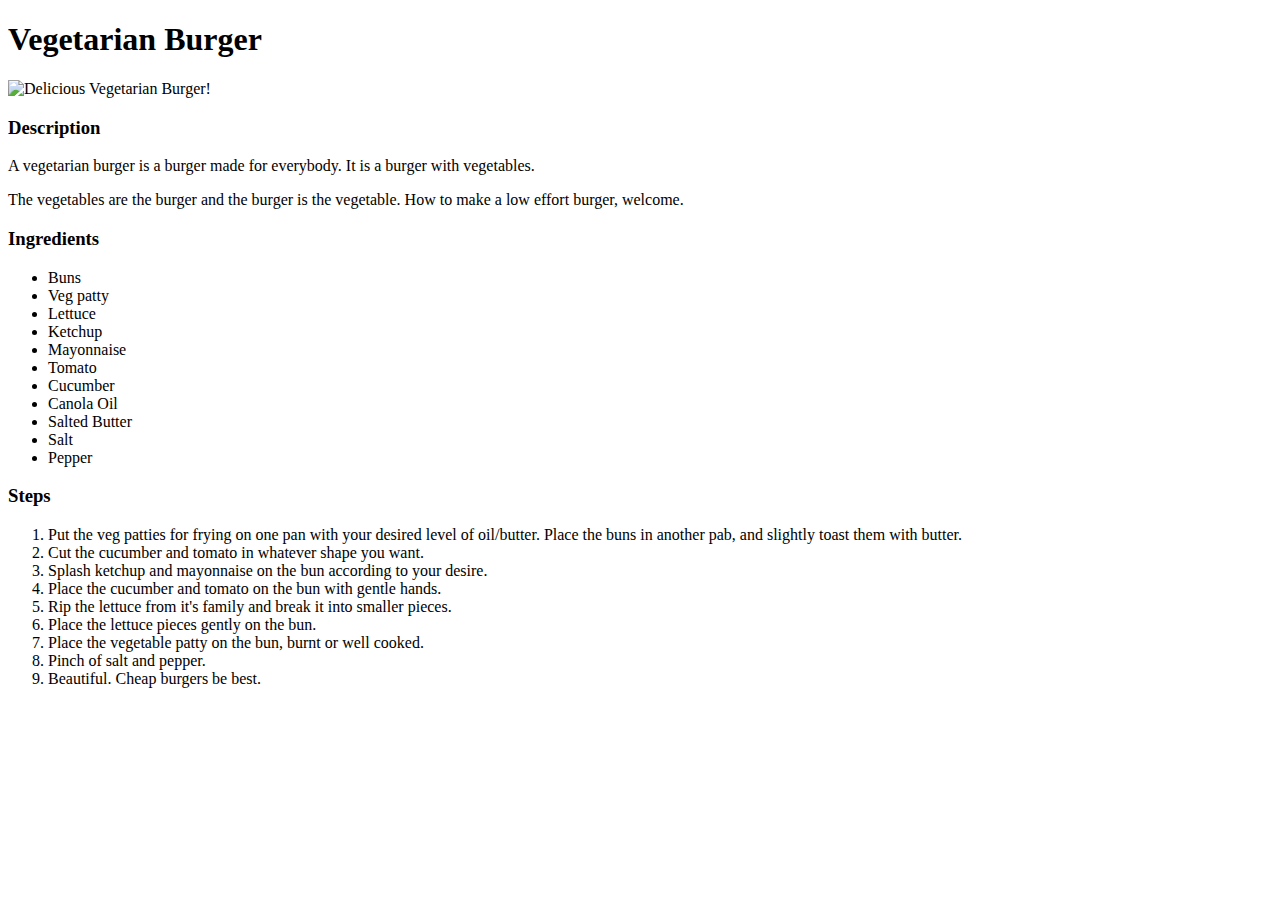
==== recipes/burger.html @ ff8b6b18 "Add basic page layout" ====
<!DOCTYPE html>
<html lang="en">
<head>
    <meta charset="UTF-8">
    <meta http-equiv="X-UA-Compatible" content="IE=edge">
    <meta name="viewport" content="width=device-width, initial-scale=1.0">
    <title>Document</title>
</head>
<body>
    <h1>Vegetarian Burger</h1>
    <img src="../odin-recipes/Veggie-Burgers_9a.webp" alt="Delicious Vegetarian Burger!">
    <h3>Description</h3>
    <p>A vegetarian burger is a burger made for everybody. It is a burger with vegetables.</p>
    <p>The vegetables are the burger and the burger is the vegetable. How to make a low effort burger, welcome.</p>
    <h3>Ingredients</h3>
    <ul>
        <li>Buns</li>
        <li>Veg patty</li>
        <li>Lettuce</li>
        <li>Ketchup</li>
        <li>Mayonnaise</li>
        <li>Tomato</li>
        <li>Cucumber</li>
        <li>Canola Oil</li>
        <li>Salted Butter</li>
        <li>Salt</li>
        <li>Pepper</li>
    </ul>

    <h3>Steps</h3>
    <ol>
        <li>Put the veg patties for frying on one pan with your desired level of oil/butter. Place the buns in another pab, and slightly toast them with butter.</li>
        <li>Cut the cucumber and tomato in whatever shape you want.</li>
        <li>Splash ketchup and mayonnaise on the bun according to your desire.</li>
        <li>Place the cucumber and tomato on the bun with gentle hands.</li>
        <li>Rip the lettuce from it's family and break it into smaller pieces.</li>
        <li>Place the lettuce pieces gently on the bun.</li>
        <li>Place the vegetable patty on the bun, burnt or well cooked.</li>
        <li>Pinch of salt and pepper.</li>
        <li>Beautiful. Cheap burgers be best.</li>
    </ol>
</body>
</html>
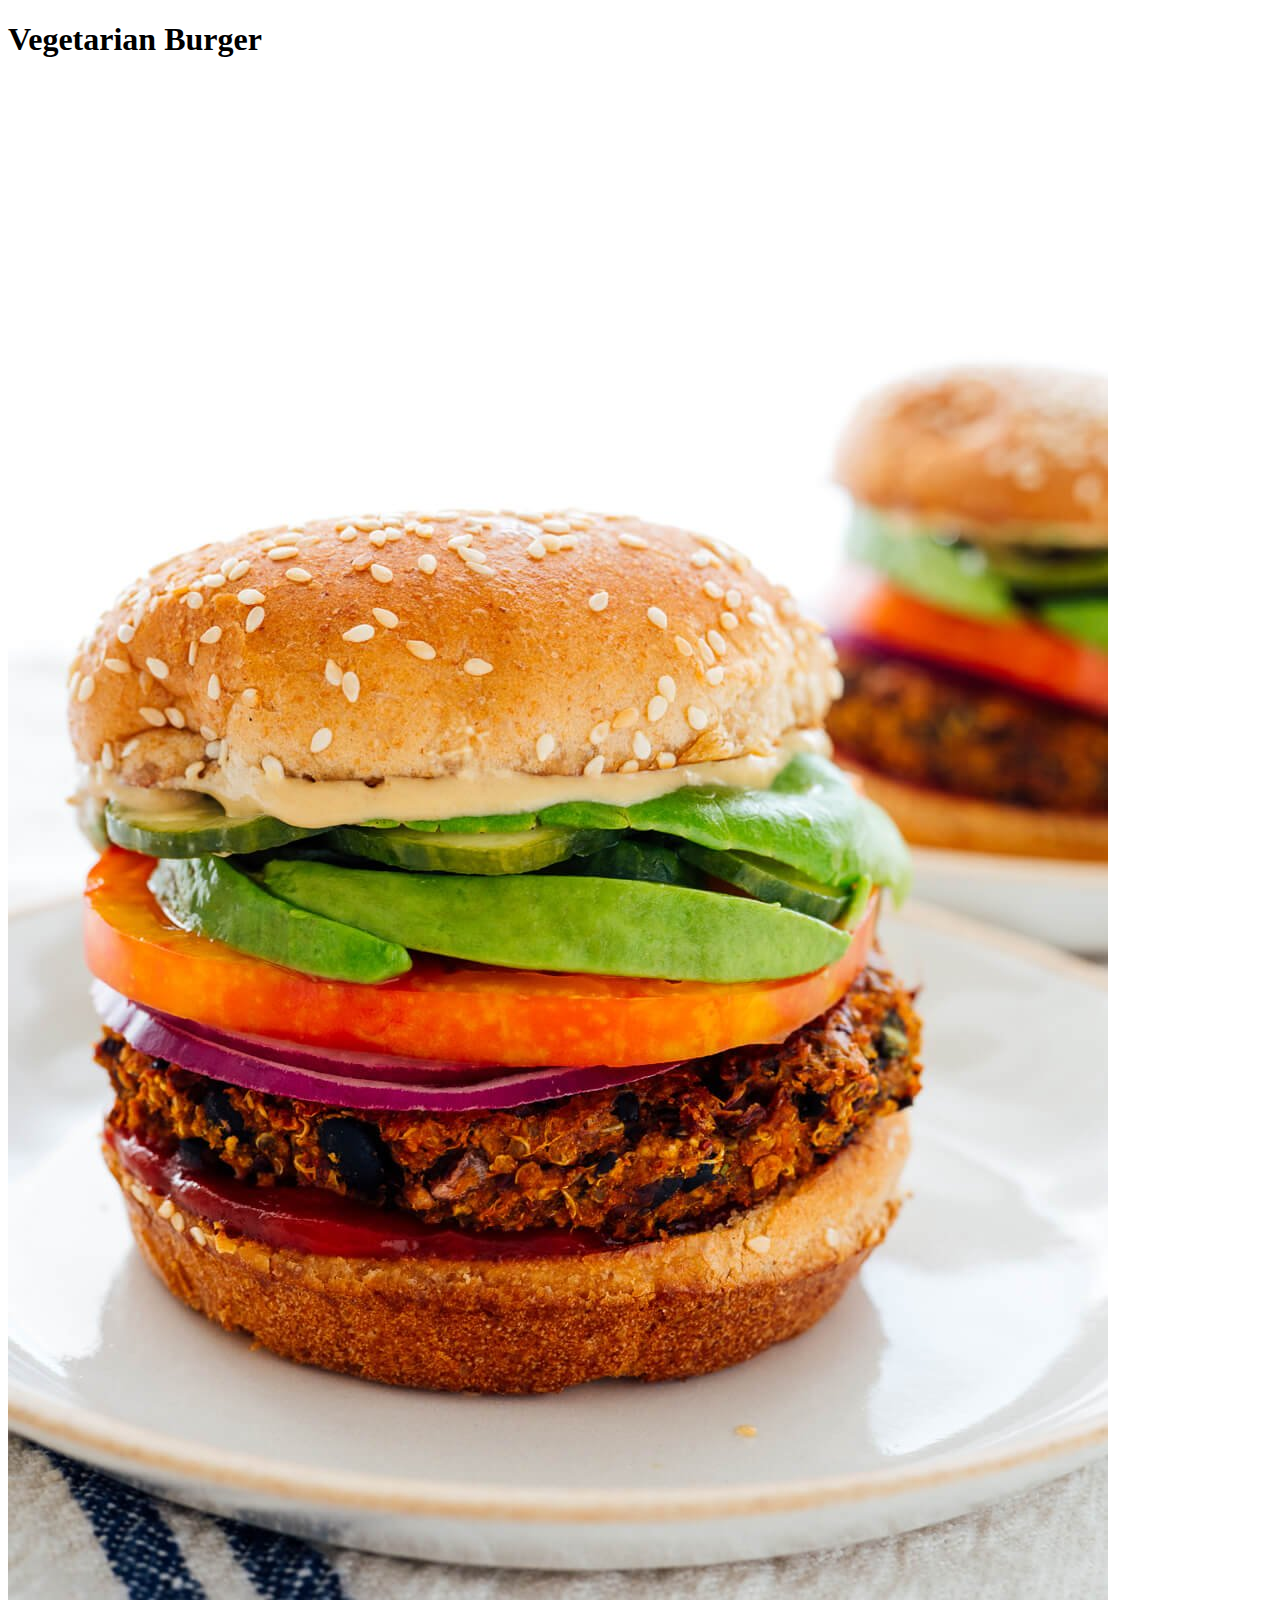
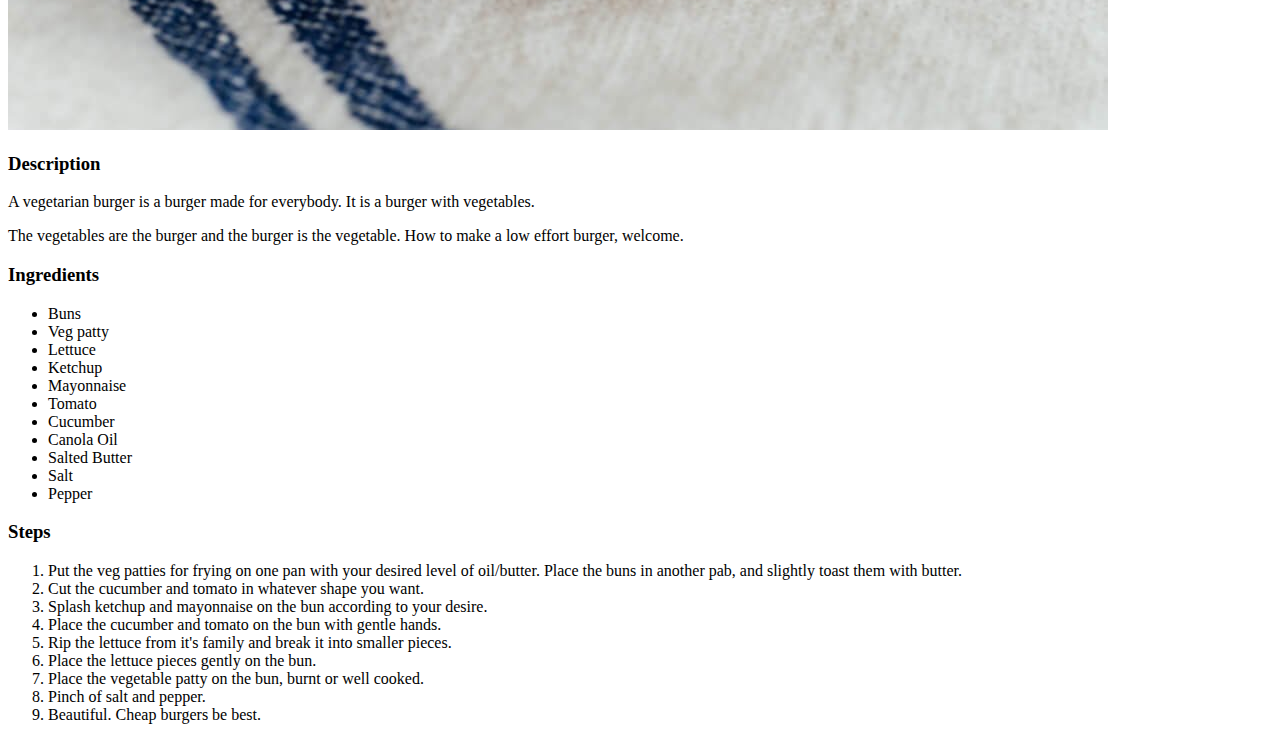
==== commit a596649c: "Correct image names" ====
--- a/recipes/burger.html
+++ b/recipes/burger.html
@@ -8,7 +8,7 @@
 </head>
 <body>
     <h1>Vegetarian Burger</h1>
-    <img src="../odin-recipes/Veggie-Burgers_9a.webp" alt="Delicious Vegetarian Burger!">
+    <img src="../burger.jpg" alt="Delicious Vegetarian Burger!">
     <h3>Description</h3>
     <p>A vegetarian burger is a burger made for everybody. It is a burger with vegetables.</p>
     <p>The vegetables are the burger and the burger is the vegetable. How to make a low effort burger, welcome.</p>
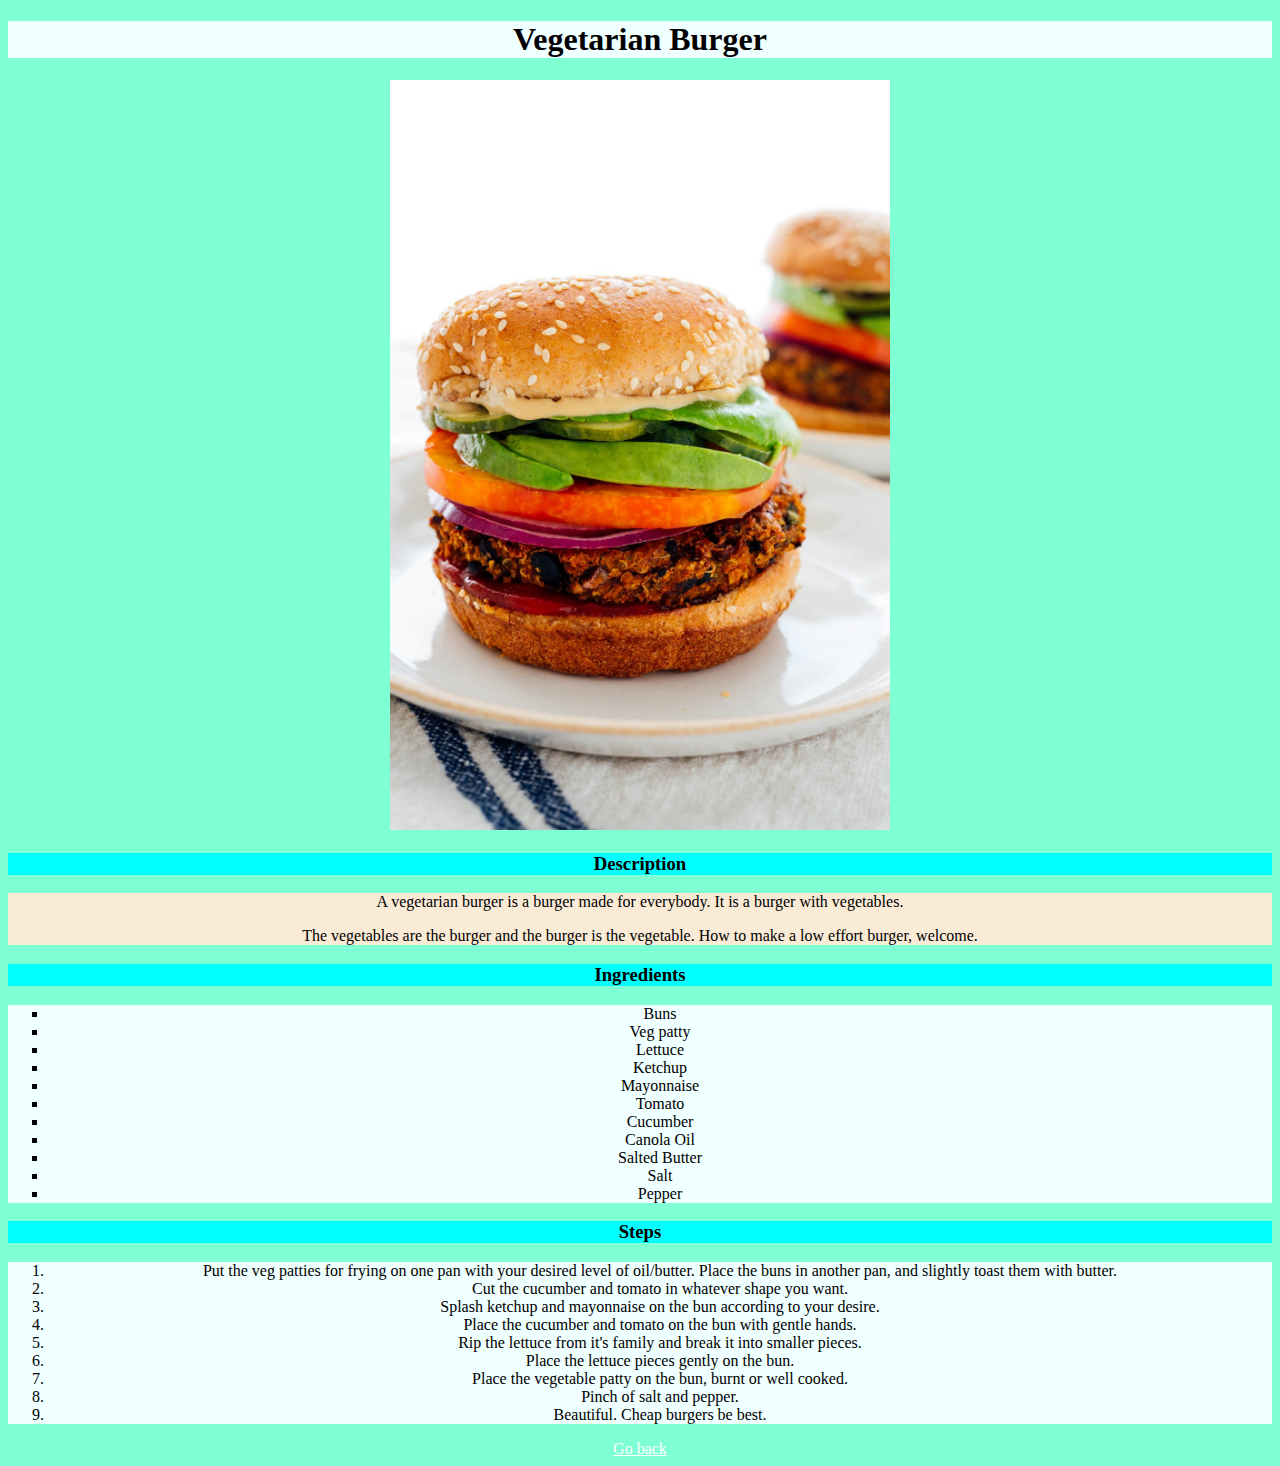
==== commit aee47693: "Add classes and home-page link" ====
--- a/recipes/burger.html
+++ b/recipes/burger.html
@@ -4,16 +4,21 @@
     <meta charset="UTF-8">
     <meta http-equiv="X-UA-Compatible" content="IE=edge">
     <meta name="viewport" content="width=device-width, initial-scale=1.0">
-    <title>Document</title>
+    <link rel="stylesheet" href="../css/style.css">
+    <title>Vegetarian Burger</title>
 </head>
-<body>
-    <h1>Vegetarian Burger</h1>
-    <img src="../burger.jpg" alt="Delicious Vegetarian Burger!">
-    <h3>Description</h3>
+<body class="Main">
+    <h1 class="main-heading">Vegetarian Burger</h1>
+    <img src="../burger.jpg" alt="Delicious Vegetarian Burger!" class="image">
+    <h3 class="Subhead">Description</h3>
+
+    <div class="Description">
     <p>A vegetarian burger is a burger made for everybody. It is a burger with vegetables.</p>
     <p>The vegetables are the burger and the burger is the vegetable. How to make a low effort burger, welcome.</p>
-    <h3>Ingredients</h3>
-    <ul>
+    </div>
+
+    <h3 class="Subhead">Ingredients</h3>
+    <ul class="ingredient-list">
         <li>Buns</li>
         <li>Veg patty</li>
         <li>Lettuce</li>
@@ -27,9 +32,9 @@
         <li>Pepper</li>
     </ul>
 
-    <h3>Steps</h3>
-    <ol>
-        <li>Put the veg patties for frying on one pan with your desired level of oil/butter. Place the buns in another pab, and slightly toast them with butter.</li>
+    <h3 class="Subhead">Steps</h3>
+    <ol class="steps-list">
+        <li>Put the veg patties for frying on one pan with your desired level of oil/butter. Place the buns in another pan, and slightly toast them with butter.</li>
         <li>Cut the cucumber and tomato in whatever shape you want.</li>
         <li>Splash ketchup and mayonnaise on the bun according to your desire.</li>
         <li>Place the cucumber and tomato on the bun with gentle hands.</li>
@@ -39,5 +44,7 @@
         <li>Pinch of salt and pepper.</li>
         <li>Beautiful. Cheap burgers be best.</li>
     </ol>
+
+    <a href="../index.html" class="home-link">Go back</a>
 </body>
 </html>--- a/css/style.css
+++ b/css/style.css
@@ -0,0 +1,53 @@
+
+/* Code for Main page */
+
+.Main{
+    text-align: center;
+    background-color: aquamarine;
+    background-image: url("../cooking.gif");
+}
+
+.main-heading{
+    background-color: azure;
+}
+
+.main-list{
+    list-style-type: lower-greek;
+    color: white;
+    font-size: 32px;
+    font-weight: bold;
+    background-color: aquamarine;
+}
+
+.Main a {
+    color: white;
+}
+
+/* Code for Recipe Page */
+
+.image{
+    width: 500px;
+    height: width;
+}
+
+.Subhead {
+    background-color: aqua;
+}
+
+.Description{
+    background-color: antiquewhite;
+}
+
+.ingredient-list{
+    list-style-type: square;
+    background-color: azure;
+}
+
+.steps-list{
+    background-color: azure;
+}
+
+.home-link{
+    color: greenyellow;
+}
+
